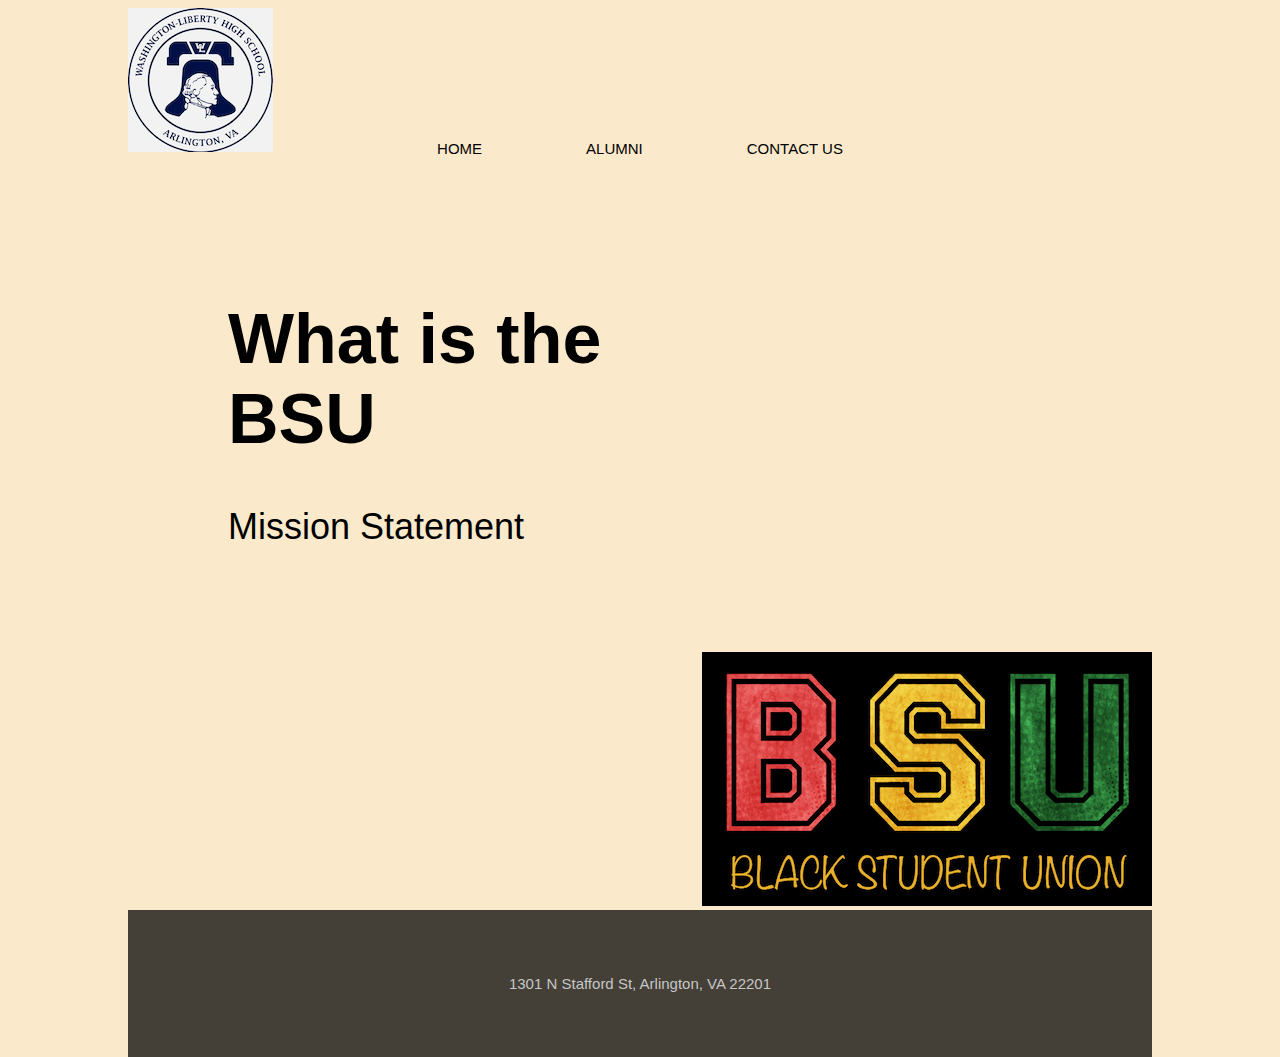
==== index.html @ cd3c8d3c "Add files via upload" ====
<!DOCTYPE html>
<html lang="en">
<head>
    <meta charset="UTF-8">
    <meta http-equiv="X-UA-Compatible" content="IE=edge">
    <meta name="viewport" content="width=device-width, initial-scale=1.0">
    <title>Washington-Liberty Black Student Union</title>
    <link rel="stylesheet" href="index.css">
    
</head>
<body>
<div class="container">
    <header> 
        
        <div style="text-align: left;"><img src="images/wl.png" text-align" alt="Logo for Washington-Liberty">
    </header>

    <nav>
        <a href="index.html">HOME</a>
        <a href="alumni.html">ALUMNI</a>
        <a href="contact_us.html">CONTACT US</a>
        
    </nav>

    <main>
     <h1 class="slogan"> What is the BSU</h1>
    
    
        <p>Mission Statement</p>
    
    </main>
    <base>
         <div class="bsu" style="text-align: right;"><img src="images/BSU image.png" text-align alt="Logo for BSU"  > 

    </base>    

    <footer>
        <p>1301 N Stafford St, Arlington, VA 22201</p>
    </footer>

</div>

</body>
</html>
---- index.css ----
html {
    height: 100%;
}

body {
    background-color: #faeacb;
     background-size: cover;
    background-repeat: no-repeat;
    background-position: center;
    opacity: 2;
}

.container {
    width: 1024px;
    margin-left: auto;
    margin-right: auto;
}

header {
    height: 118px;
    text-align: center;
    
}

nav {
    text-align: center;
    padding-top: 14px;
    padding-bottom: 14px;
} 

main {
    height: 400px;
    text-align: left;
    padding-top: 80px;
    padding-left: 100px; 
    padding-right: 500px;
}

base {
    text-align: right;
    padding-top:  300px;
    top: -200px;
}


footer {
    background-color: rgba(0, 0, 0, 0.728);
    padding-top: 50px;
    padding-bottom: 50px;
    
}

h1 {
    font-family: Arial, Helvetica, sans-serif;
    font-size: 70px;
    color: black; 
}

p {
    font-family: Arial, Helvetica, sans-serif;
    font-size: 36px;
    color: black; 
}

a {
    color: black;
    font-family: Arial, Helvetica, sans-serif;
    /* text-decoration: none; MEANING NO UNDERLINE */

}

nav a {
    text-decoration: none;
    font-size: 15px;
    padding-left: 50px;
    padding-right: 50px;
    color: black;
}


footer p {
    text-align: center;
    font-size: 15px;
    color: rgb(198, 198, 198);
}


/* .map {
    
} */
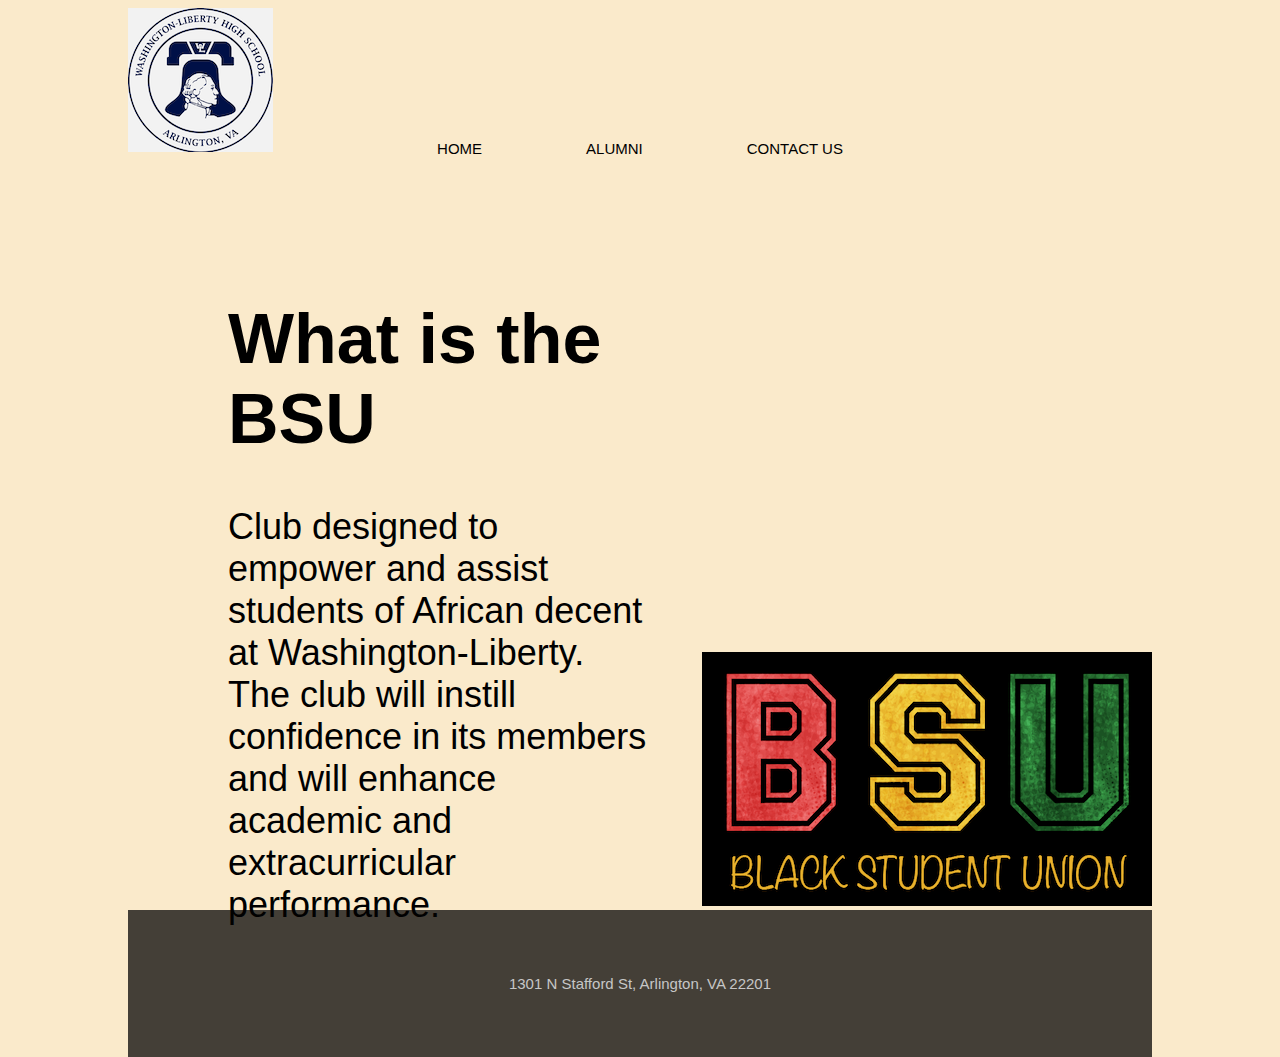
==== commit 1a74fb8c: "Update index.html" ====
--- a/index.html
+++ b/index.html
@@ -26,7 +26,7 @@
      <h1 class="slogan"> What is the BSU</h1>
     
     
-        <p>Mission Statement</p>
+        <p>Club designed to empower and assist students of African decent at Washington-Liberty. The club will instill confidence in its members and will enhance academic and extracurricular performance.</p>
     
     </main>
     <base>
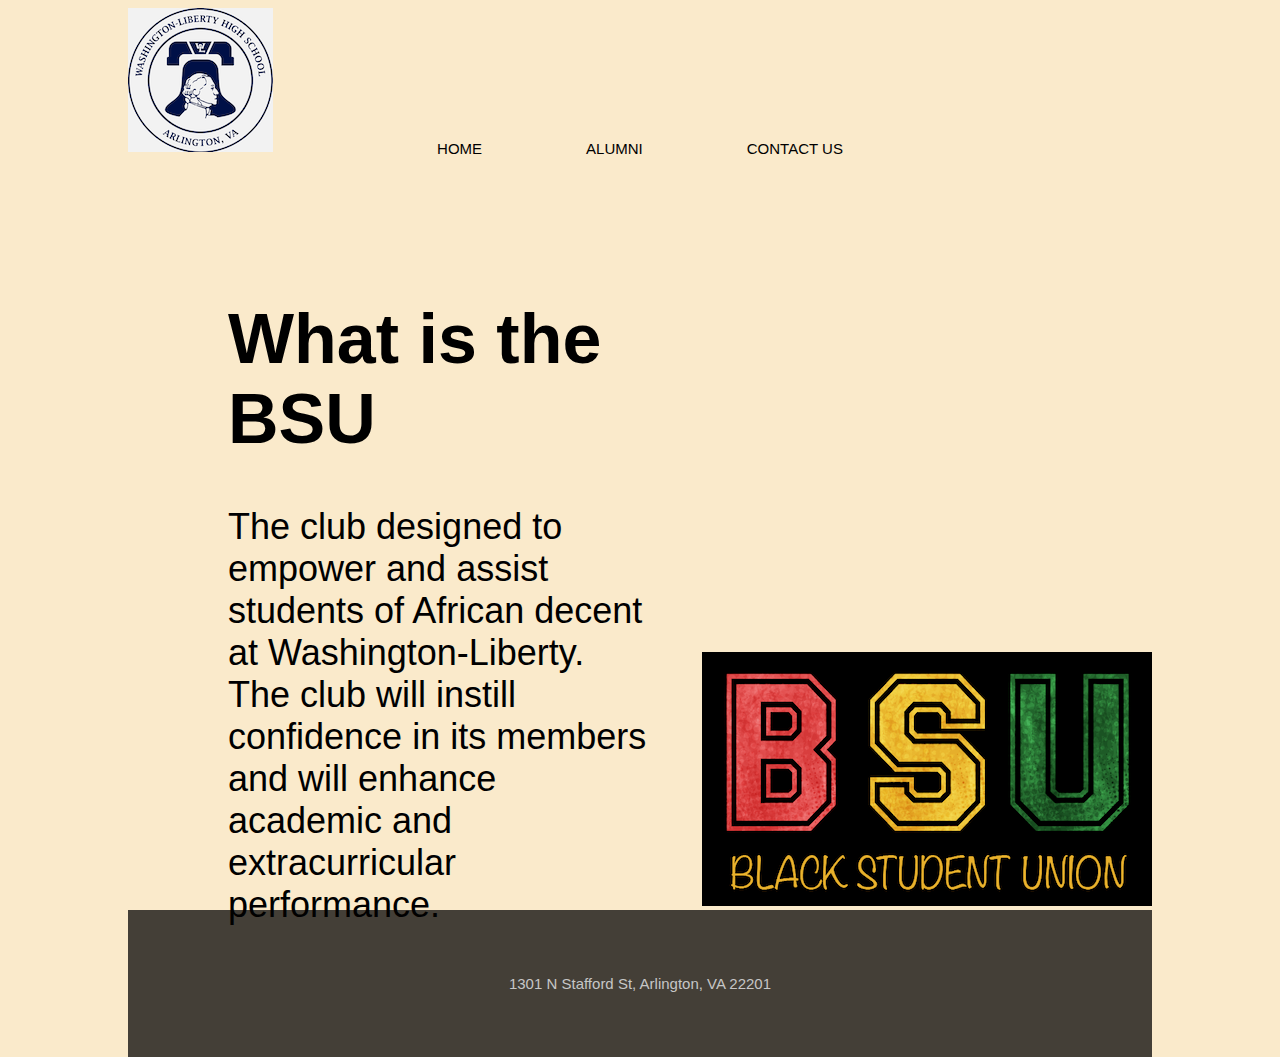
==== commit d5b91d9a: "Update index.html" ====
--- a/index.html
+++ b/index.html
@@ -26,7 +26,7 @@
      <h1 class="slogan"> What is the BSU</h1>
     
     
-        <p>Club designed to empower and assist students of African decent at Washington-Liberty. The club will instill confidence in its members and will enhance academic and extracurricular performance.</p>
+        <p>The club designed to empower and assist students of African decent at Washington-Liberty. The club will instill confidence in its members and will enhance academic and extracurricular performance.</p>
     
     </main>
     <base>
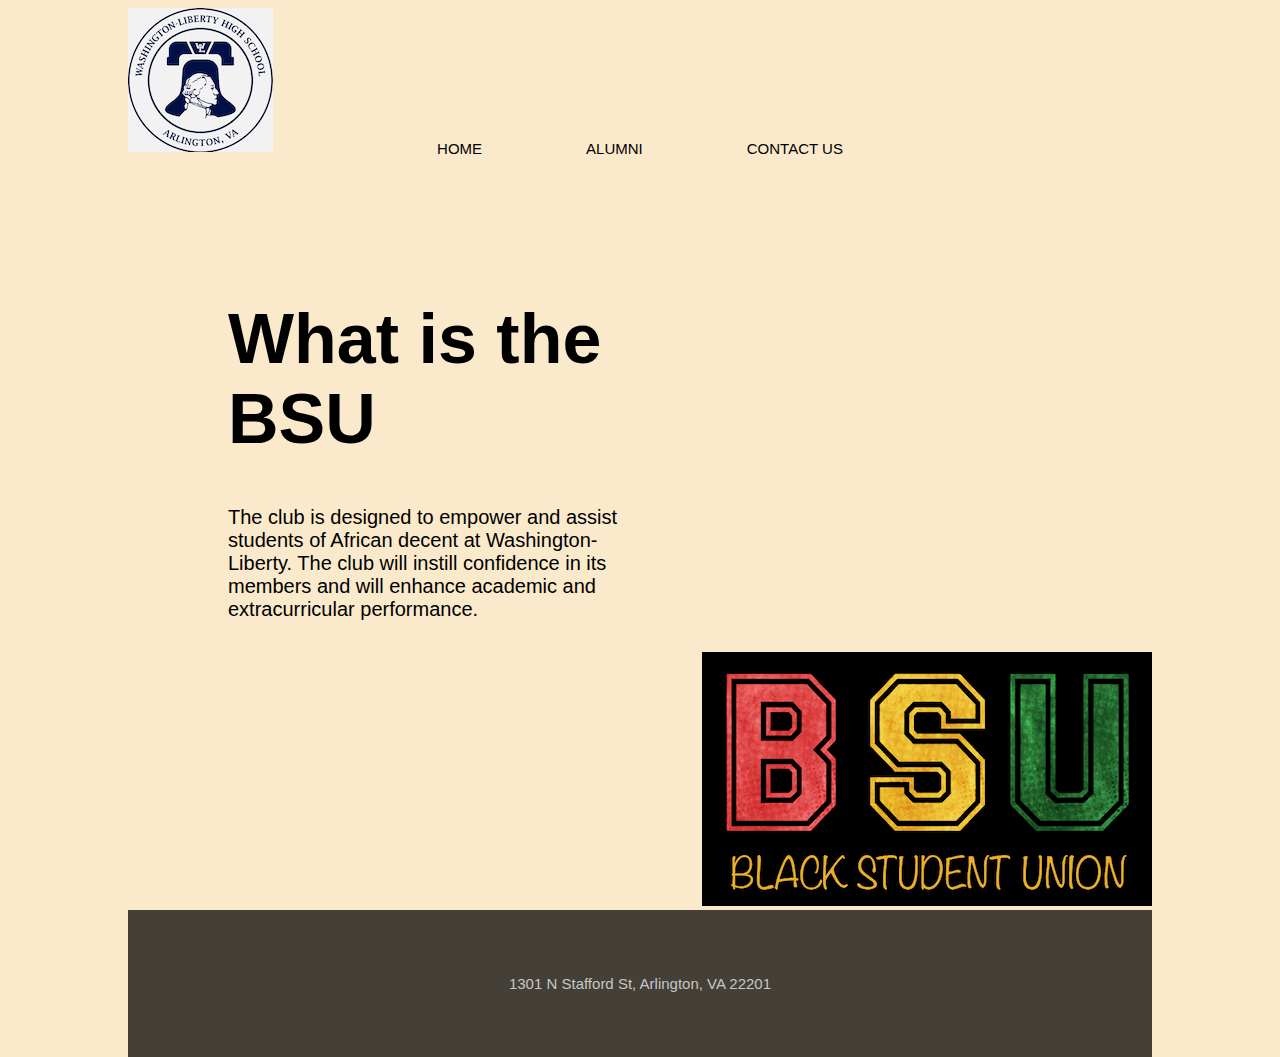
==== commit 97a1921d: "Update index.html" ====
--- a/index.html
+++ b/index.html
@@ -26,7 +26,7 @@
      <h1 class="slogan"> What is the BSU</h1>
     
     
-        <p>The club designed to empower and assist students of African decent at Washington-Liberty. The club will instill confidence in its members and will enhance academic and extracurricular performance.</p>
+        <p>The club is designed to empower and assist students of African decent at Washington-Liberty. The club will instill confidence in its members and will enhance academic and extracurricular performance.</p>
     
     </main>
     <base>
--- a/index.css
+++ b/index.css
@@ -58,7 +58,7 @@
 
 p {
     font-family: Arial, Helvetica, sans-serif;
-    font-size: 36px;
+    font-size: 20px;
     color: black; 
 }
 
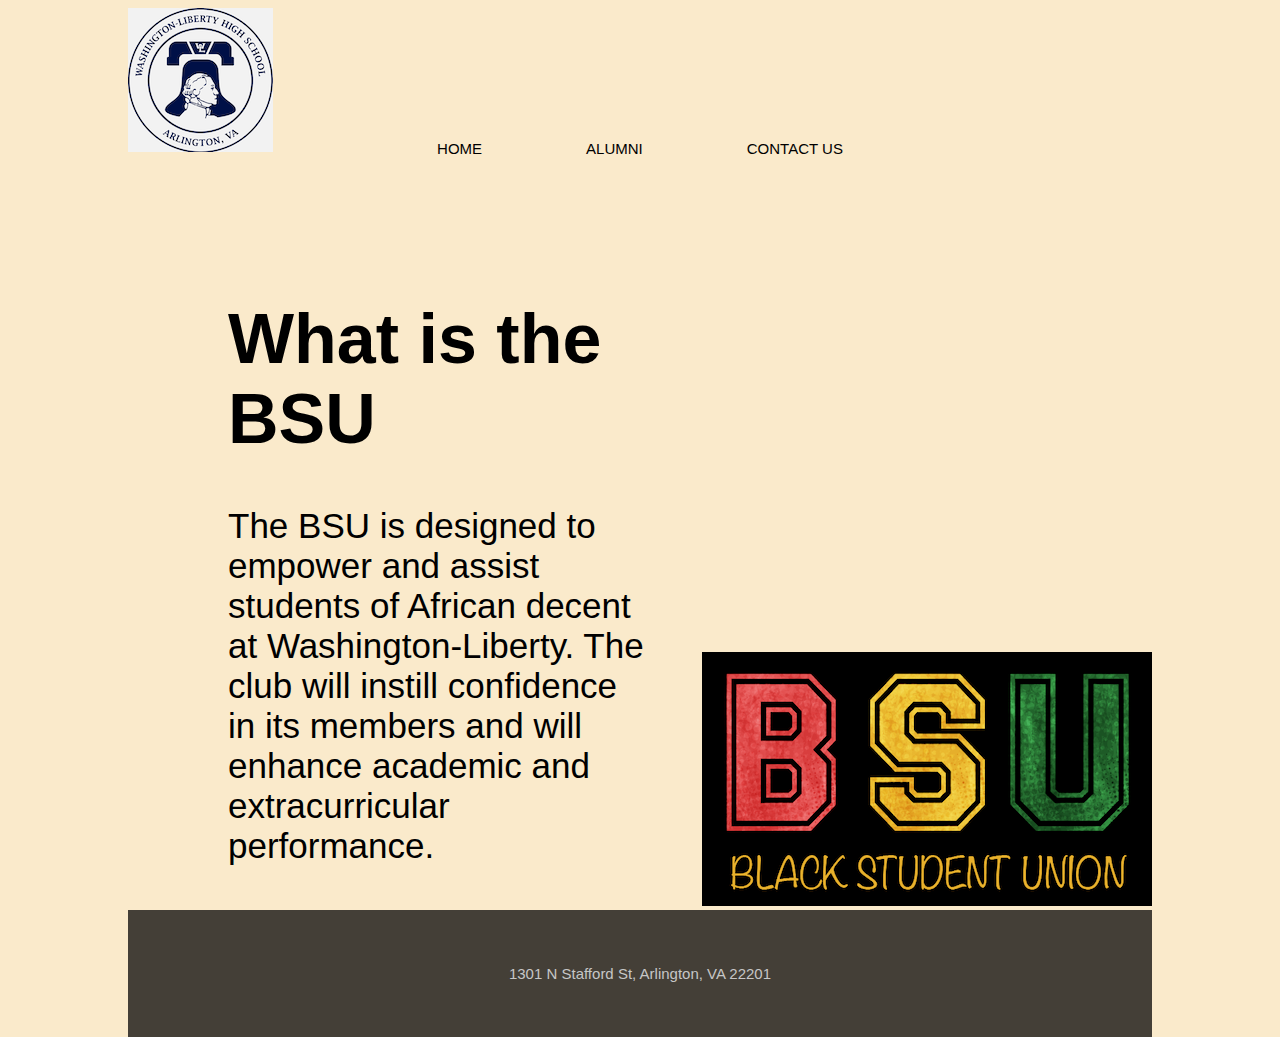
==== commit dfedaf76: "Add files via upload" ====
--- a/index.html
+++ b/index.html
@@ -26,7 +26,9 @@
      <h1 class="slogan"> What is the BSU</h1>
     
     
-        <p>The club is designed to empower and assist students of African decent at Washington-Liberty. The club will instill confidence in its members and will enhance academic and extracurricular performance.</p>
+        <p>The BSU is designed to empower and assist students of African decent at Washington-Liberty. The club will instill confidence in its members and will enhance academic and extracurricular performance.
+
+        </p>
     
     </main>
     <base>
--- a/index.css
+++ b/index.css
@@ -45,8 +45,8 @@
 
 footer {
     background-color: rgba(0, 0, 0, 0.728);
-    padding-top: 50px;
-    padding-bottom: 50px;
+    padding-top: 40px;
+    padding-bottom: 40px;
     
 }
 
@@ -58,7 +58,7 @@
 
 p {
     font-family: Arial, Helvetica, sans-serif;
-    font-size: 20px;
+    font-size: 35px;
     color: black; 
 }
 
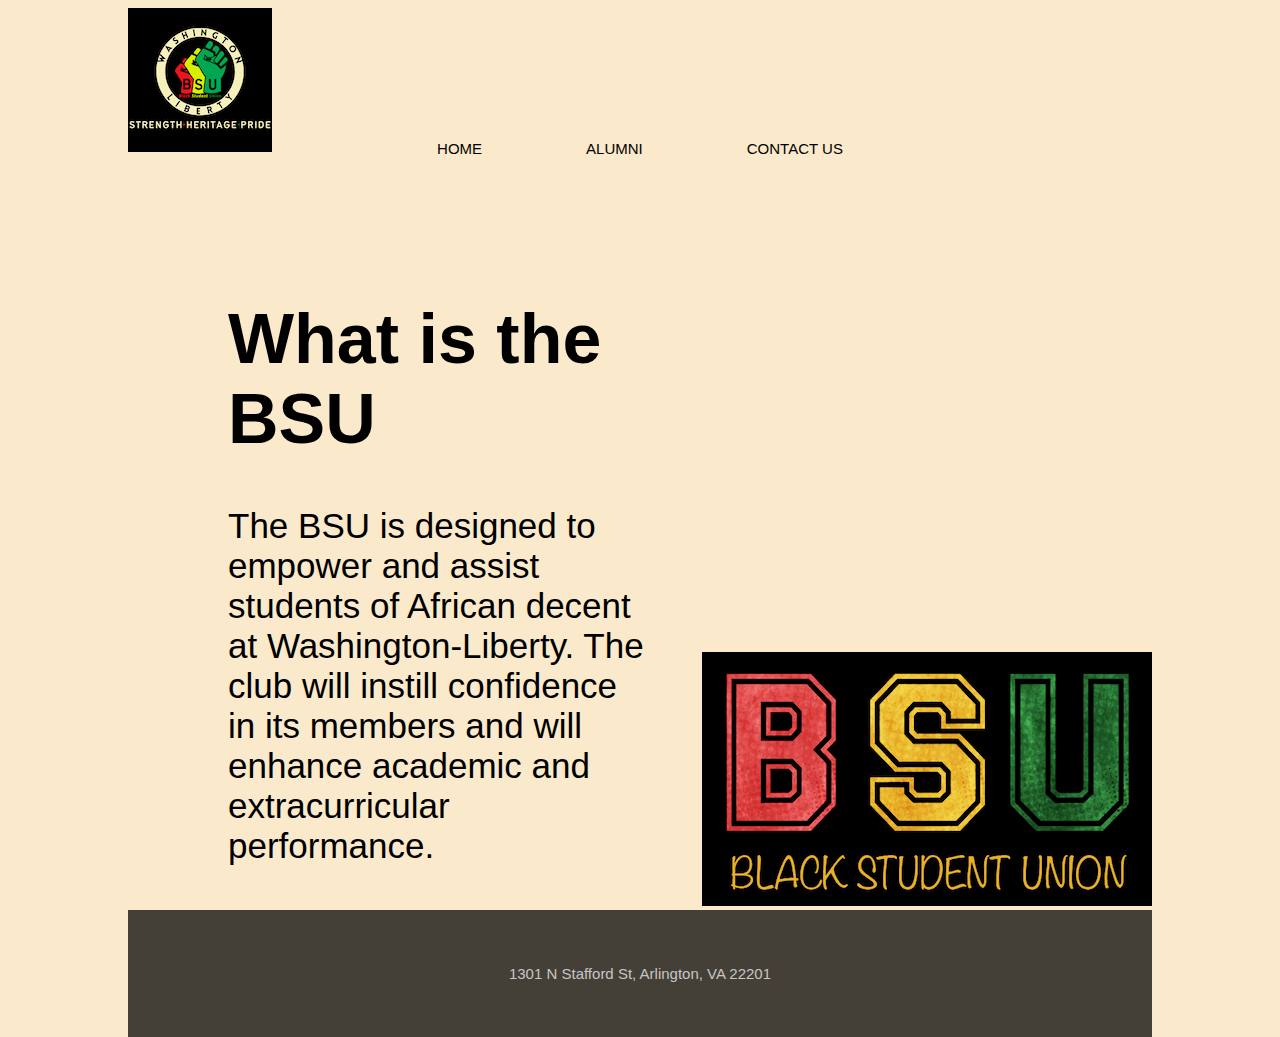
==== commit 646a95c1: "Add files via upload" ====
--- a/index.html
+++ b/index.html
@@ -5,6 +5,7 @@
     <meta http-equiv="X-UA-Compatible" content="IE=edge">
     <meta name="viewport" content="width=device-width, initial-scale=1.0">
     <title>Washington-Liberty Black Student Union</title>
+    <link rel="icon" href="images/BSU Logo 1.png">
     <link rel="stylesheet" href="index.css">
     
 </head>
@@ -12,7 +13,7 @@
 <div class="container">
     <header> 
         
-        <div style="text-align: left;"><img src="images/wl.png" text-align" alt="Logo for Washington-Liberty">
+        <div style="text-align: left;"><img src="images/BSU Logo 1 + text.png" text-align" alt="Logo for BSU with text">
     </header>
 
     <nav>
